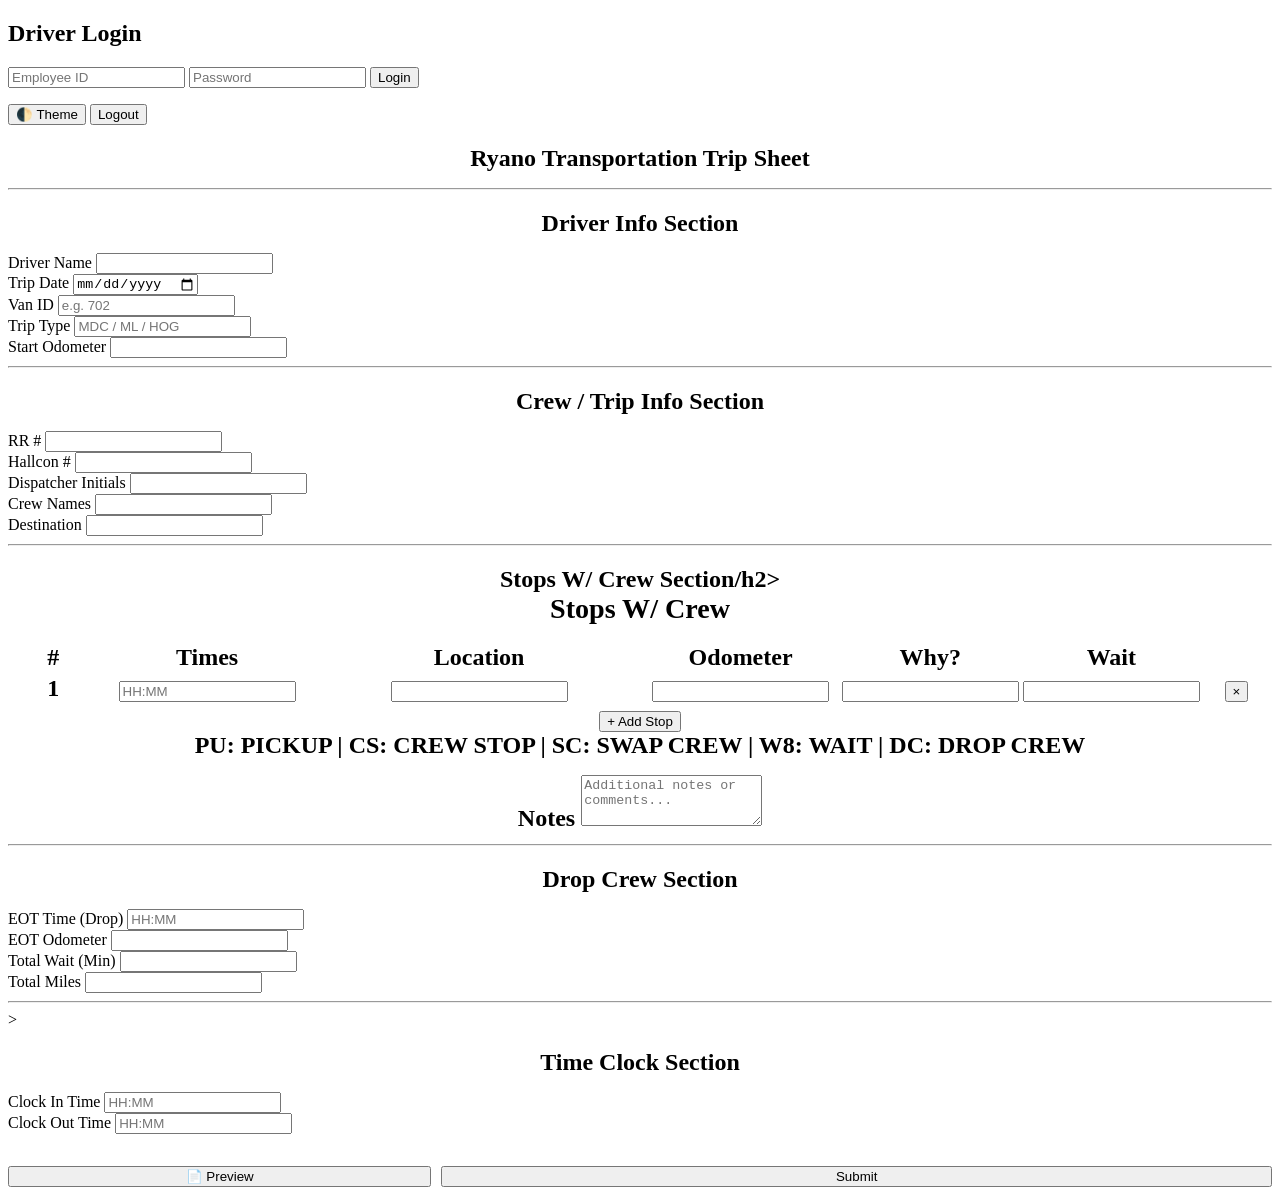
==== index.html @ ab4443f6 "add ticker" ====
<!DOCTYPE html>
<html lang="en">
<head>
    <meta charset="UTF-8">
    <meta name="viewport" content="width=device-width, initial-scale=1.0">
    <title>RyanoPortal - Trip Sheet</title>
    <link rel="stylesheet" href="style.css">
</head>
<body>

    <div id="login-overlay">
        <div class="login-card">
            <h2>Driver Login</h2>
            <input type="text" id="employeeId" placeholder="Employee ID">
            <input type="password" id="password" placeholder="Password">
            <button id="loginButton">Login</button>
            <p id="loginError" style="color:red;"></p>
        </div>
    </div>

    <div id="header">
        <button id="darkModeToggle">🌓 Theme</button>
        <span id="userIdLabel"></span>
        <button id="logoutButton">Logout</button>
    </div>

    <section>
        <h2 style="text-align:center; margin-bottom:1rem;">Ryano Transportation Trip Sheet</h2>
        <hr>

        <h2 style="text-align:center; margin-bottom:1rem;">Driver Info Section</h2>
      <div class="section-separator"></div>
        <!-- SECTION 1: Driver Info to Start Odometer -->
        <div class="form-section">
            <div class="grid">
                <div>
                    <label for="driverName">Driver Name</label>
                    <input type="text" id="driverName" readonly>
                </div>
                <div>
                    <label for="tripDate">Trip Date</label>
                    <input type="date" id="tripDate">
                </div>
                <div>
                    <label for="vanId">Van ID</label>
                    <input type="text" id="vanId" placeholder="e.g. 702">
                </div>
                <div>
                    <label for="tripType">Trip Type</label>
                    <input type="text" id="tripType" placeholder="MDC / ML / HOG">
                </div>
                <div class="full-width">
                    <label for="startOdometer">Start Odometer</label>
                    <input type="number" id="startOdometer">
                </div>
            </div>
        </div>

        <hr>

        <h2 style="text-align:center; margin-bottom:1rem;">Crew / Trip Info Section</h2>
        <div class="section-separator"></div>
        <!-- SECTION 2: RR # to Destination -->
        <div class="form-section">
            <div class="grid">
                <div>
                    <label for="rrNumber">RR #</label>
                    <input type="text" id="rrNumber">
                </div>
                <div>
                    <label for="hallconNumber">Hallcon #</label>
                    <input type="text" id="hallconNumber">
                </div>
                <div class="full-width">
                    <label for="dispatcherNumber">Dispatcher Initials</label>
                    <input type="text" id="dispatcherNumber">
                </div>
                <div class="full-width">
                    <label for="crewNames">Crew Names</label>
                    <input type="text" id="crewNames">
                </div>
                <div class="full-width">
                    <label for="destination">Destination</label>
                    <input type="text" id="destination">
                </div>
            </div>
        </div>

        <hr>

          <h2 style="text-align:center; margin-bottom:1rem;">Stops W/ Crew Section/h2>
          <div class="section-separator"></div>

        <!-- SECTION 3: Stops W/ Crew to Notes -->
        <div class="form-section">
            <h3 style="margin: 0 0 1rem 0;">Stops W/ Crew</h3>
            <div class="table-wrapper">
                <table id="stopsTable">
                    <thead>
                        <tr>
                            <th width="8%">#</th>
                            <th width="18%">Times</th>
                            <th width="28%">Location</th>
                            <th width="16%">Odometer</th>
                            <th width="12%">Why?</th>
                            <th width="12%">Wait</th>
                            <th width="6%"></th>
                        </tr>
                    </thead>
                    <tbody id="stopsBody">
                        <tr>
                            <td class="stop-number">1</td>
                            <td><input type="text" class="stop-times" placeholder="HH:MM"></td>
                            <td><input type="text" class="stop-location"></td>
                            <td><input type="number" class="stop-odometer"></td>
                            <td><input type="text" class="stop-why" maxlength="4"></td>
                            <td><input type="number" class="stop-wait"></td>
                            <td><button type="button" class="remove-stop-btn">×</button></td>
                        </tr>
                    </tbody>
                </table>
            </div>
            <button id="addStopRow" class="add-button">+ Add Stop</button>

            <div class="ticker">
    <div class="ticker-content">
        PU: PICKUP  |  CS: CREW STOP  |  SC: SWAP CREW  |  W8: WAIT  |  DC: DROP CREW
    </div>
            </div>
            

            <div style="margin-top: 1rem;">
                <label for="notes">Notes</label>
                <textarea id="notes" rows="3" placeholder="Additional notes or comments..."></textarea>
            </div>
        </div>
<hr>  <div class="section-separator"></div>
  <h2 style="text-align:center; margin-bottom:1rem;">Drop Crew Section</h2>
          <div class="section-separator"></div>
          
        <!-- SECTION 4: EOT Time to Total Miles -->
        <div class="form-section">
            <div class="grid">
                <div>
                    <label for="EOTTIME">EOT Time (Drop)</label>
                    <input type="text" id="EOTTIME" placeholder="HH:MM">
                </div>
                <div>
                    <label for="EOTODO">EOT Odometer</label>
                    <input type="number" id="EOTODO">
                </div>
                <div>
                    <label for="TOTALWAIT">Total Wait (Min)</label>
                    <input type="text" id="TOTALWAIT" readonly class="readonly-total">
                </div>
                <div>
                    <label for="TOTALMILES">Total Miles</label>
                    <input type="number" id="TOTALMILES" readonly class="readonly-total">
                </div>
            </div>
        </div>

        <hr>>
  <h2 style="text-align:center; margin-bottom:1rem;">Time Clock Section</h2>
          <div class="section-separator"></div>
          
        <!-- SECTION 5: Clock In/Out Times -->
        <div class="form-section">
            <div class="grid">
                <div>
                    <label for="clockInTime">Clock In Time</label>
                    <input type="text" id="clockInTime" placeholder="HH:MM">
                </div>
                <div>
                    <label for="clockOutTime">Clock Out Time</label>
                    <input type="text" id="clockOutTime" placeholder="HH:MM">
                </div>
            </div>
        </div>

        <div style="margin-top:2rem; display: flex; gap: 10px;">
            <button onclick="openPreview()" class="preview-button" style="flex: 1;">📄 Preview</button>
            <button id="submitTrip" class="submit-button" style="flex: 2;">Submit</button>
        </div>
    </section>

    <script src="script.js"></script>
</body>
</html>
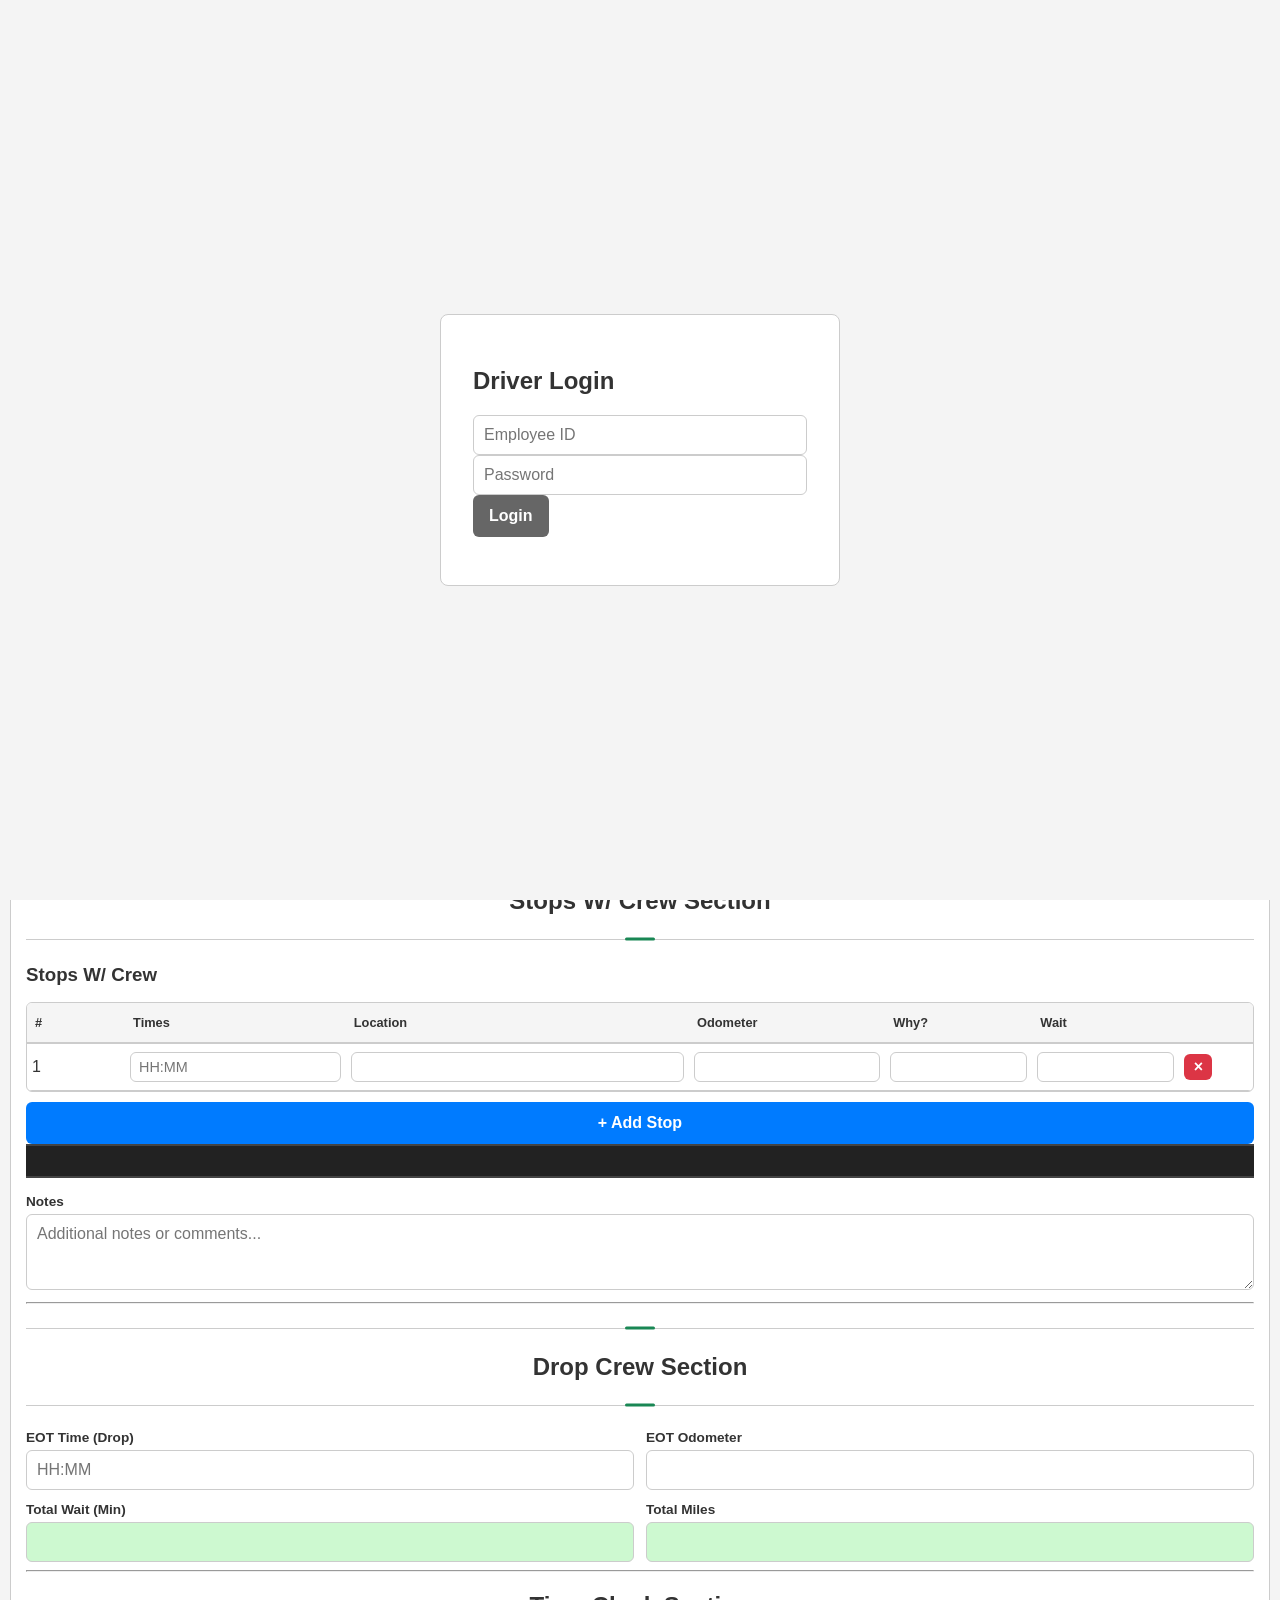
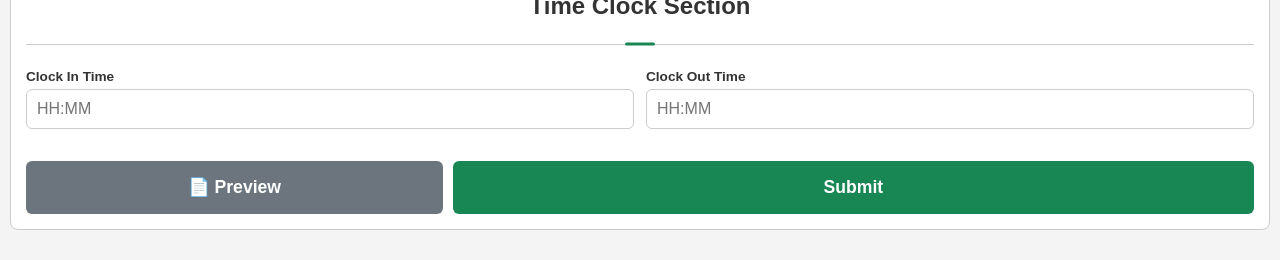
==== commit f03e39ad: "Update index.html" ====
--- a/index.html
+++ b/index.html
@@ -88,7 +88,7 @@
 
         <hr>
 
-          <h2 style="text-align:center; margin-bottom:1rem;">Stops W/ Crew Section/h2>
+          <h2 style="text-align:center; margin-bottom:1rem;">Stops W/ Crew Section</h2>
           <div class="section-separator"></div>
 
         <!-- SECTION 3: Stops W/ Crew to Notes -->
@@ -160,7 +160,7 @@
             </div>
         </div>
 
-        <hr>>
+        <hr>
   <h2 style="text-align:center; margin-bottom:1rem;">Time Clock Section</h2>
           <div class="section-separator"></div>
           
--- a/style.css
+++ b/style.css
@@ -0,0 +1,519 @@
+:root {
+    --bg-page: #f4f4f4;
+    --bg-surface: #ffffff;
+    --border: #cccccc;
+    --text-main: #333333;
+    --accent: #198754;
+}
+
+body.dark-mode {
+    --bg-page: #121212;
+    --bg-surface: #1e1e1e;
+    --border: #444444;
+    --text-main: #e0e0e0;
+}
+
+* {
+    box-sizing: border-box;
+}
+
+body {
+    font-family: -apple-system, BlinkMacSystemFont, 'Segoe UI', Roboto, Oxygen, Ubuntu, Cantarell, sans-serif;
+    background-color: var(--bg-page);
+    color: var(--text-main);
+    margin: 0; 
+    padding: 10px;
+}
+
+/* LOGIN OVERLAY */
+#login-overlay {
+    position: fixed; top: 0; left: 0; width: 100%; height: 100%;
+    background: var(--bg-page); z-index: 1000;
+    display: flex; align-items: center; justify-content: center;
+}
+.login-card {
+    background: var(--bg-surface); padding: 2rem;
+    border-radius: 8px; border: 1px solid var(--border); width: 90%; max-width: 400px;
+}
+
+/* HEADER */
+#header {
+    display: flex; 
+    justify-content: space-between; 
+    align-items: center;
+    padding: 10px; 
+    background: var(--bg-surface); 
+    border-bottom: 1px solid var(--border);
+    margin-bottom: 15px; 
+    border-radius: 8px;
+    flex-wrap: wrap;
+    gap: 10px;
+}
+
+section {
+    background: var(--bg-surface); 
+    padding: 15px;
+    border-radius: 8px; 
+    border: 1px solid var(--border);
+    margin-bottom: 20px;
+}
+
+/* FORM SECTIONS */
+.form-section {
+    padding: 0;
+}
+
+.section-separator {
+    height: 1px;
+    background: var(--border);
+    margin: 1.5rem 0;
+    position: relative;
+}
+
+.section-separator::before {
+    content: '';
+    position: absolute;
+    left: 50%;
+    top: 50%;
+    transform: translate(-50%, -50%);
+    width: 30px;
+    height: 3px;
+    background: var(--accent);
+    border-radius: 2px;
+}
+
+.grid {
+    display: grid; 
+    grid-template-columns: 1fr 1fr; 
+    gap: 12px;
+}
+
+.full-width {
+    grid-column: span 2;
+}
+
+label { 
+    font-size: 0.85rem; 
+    font-weight: 600; 
+    display: block; 
+    margin-bottom: 5px;
+    color: var(--text-main);
+}
+
+input, textarea {
+    width: 100%; 
+    padding: 10px; 
+    border: 1px solid var(--border);
+    background: var(--bg-surface); 
+    color: var(--text-main);
+    border-radius: 6px; 
+    font-size: 1rem;
+    font-family: inherit;
+}
+
+input:focus, textarea:focus {
+    outline: none;
+    border-color: var(--accent);
+    box-shadow: 0 0 0 3px rgba(25, 135, 84, 0.1);
+}
+
+.readonly-total { 
+    background-color: #7ef08763; 
+    color: #000000; 
+    font-weight: bold; 
+}
+
+body.dark-mode .readonly-total {
+    background-color: #1b5e1f70;
+    color: #ffffff;
+}
+
+.table-wrapper { 
+    overflow-x: auto; 
+    margin-top: 10px;
+    border-radius: 6px;
+    border: 1px solid var(--border);
+}
+
+.ticker {
+    width: 100%;
+    overflow: hidden;
+    white-space: nowrap;
+    background: #222;
+    color: #fff;
+    padding: 6px 0;
+    font-family: 'Courier New', monospace;
+    font-size: 12pt;
+    font-weight: 900;
+    border-top: 2px solid #444;
+    border-bottom: 2px solid #444;
+}
+
+.ticker-content {
+    display: inline-block;
+    padding-left: 100%;
+    animation: ticker-scroll 12s linear infinite;
+}
+
+@keyframes ticker-scroll {
+    0%   { transform: translateX(0); }
+    100% { transform: translateX(-100%); }
+}
+
+
+table { 
+    width: 100%; 
+    border-collapse: collapse; 
+    min-width: 600px; 
+}
+
+th { 
+    background: #f5f5f5; 
+    color: #333; 
+    padding: 12px 8px; 
+    text-align: left; 
+    font-size: 0.8rem;
+    font-weight: 600;
+    border-bottom: 2px solid var(--border);
+}
+
+body.dark-mode th {
+    background: #2a2a2a;
+    color: #e0e0e0;
+}
+
+td { 
+    padding: 8px 5px; 
+    border-bottom: 1px solid var(--border);
+}
+
+td input {
+    padding: 6px 8px;
+    font-size: 0.9rem;
+}
+
+button {
+    padding: 12px 16px; 
+    border: none; 
+    border-radius: 6px; 
+    cursor: pointer;
+    font-weight: 600; 
+    font-size: 1rem;
+    background: #666; 
+    color: white;
+    transition: all 0.2s;
+}
+
+button:active {
+    transform: scale(0.98);
+}
+
+.submit-button { 
+    background: var(--accent);
+    width: 100%;
+    padding: 16px;
+    font-size: 1.1rem;
+}
+
+.submit-button:hover {
+    background: #157347;
+}
+
+.preview-button {
+    background: #6c757d;
+    padding: 16px;
+    font-size: 1.1rem;
+}
+
+.preview-button:hover {
+    background: #5a6268;
+}
+
+.add-button { 
+    background: #007bff; 
+    margin-top: 10px;
+    width: 100%;
+}
+
+.add-button:hover {
+    background: #0056b3;
+}
+
+.remove-stop-btn { 
+    background: #dc3545; 
+    padding: 4px 8px;
+    font-size: 1rem;
+    min-width: 28px;
+}
+
+.remove-stop-btn:hover {
+    background: #c82333;
+}
+
+/* MOBILE FIRST IMPROVEMENTS */
+@media (max-width: 600px) {
+    body {
+        padding: 5px;
+    }
+    
+    section {
+        padding: 12px;
+    }
+    
+    .grid { 
+        grid-template-columns: 1fr;
+        gap: 10px;
+    }
+    
+    .full-width {
+        grid-column: span 1;
+    }
+    
+    #header {
+        flex-direction: column;
+        align-items: stretch;
+        gap: 8px;
+    }
+    
+    #header button {
+        width: 100%;
+    }
+    
+    h2 {
+        font-size: 1.3rem;
+    }
+    
+    h3 {
+        font-size: 1.1rem;
+    }
+    
+    .table-wrapper {
+        margin-left: -12px;
+        margin-right: -12px;
+        border-left: none;
+        border-right: none;
+        border-radius: 0;
+    }
+    
+    table {
+        font-size: 0.85rem;
+    }
+    
+    th {
+        padding: 10px 4px;
+        font-size: 0.75rem;
+    }
+    
+    td {
+        padding: 6px 3px;
+    }
+    
+    td input {
+        padding: 4px 6px;
+        font-size: 0.85rem;
+    }
+    
+    .stop-number {
+        text-align: center;
+        font-weight: bold;
+    }
+<<<<<<< HEAD
+
+thead th {
+    text-align: center;
+}
+}
+=======
+}
+
+/* ============================================ */
+/* TRIP SHEET PREVIEW PAGE STYLES */
+/* ============================================ */
+
+/* These styles apply only to trip-sheet-preview.html */
+body.preview-page {
+    font-family: 'Courier New', monospace;
+    background: white;
+    color: black;
+    padding: 30px;
+    line-height: 1.4;
+}
+
+body.preview-page * {
+    -webkit-print-color-adjust: exact;
+    print-color-adjust: exact;
+    color-adjust: exact;
+}
+
+.trip-sheet {
+    max-width: 1200px;
+    margin: 0 auto;
+    border: 2px solid black;
+    padding: 20px;
+}
+
+.trip-sheet h1 {
+    text-align: center;
+    font-size: 24px;
+    margin-bottom: 25px;
+    text-transform: uppercase;
+    letter-spacing: 2px;
+    border-bottom: 2px solid black;
+    padding-bottom: 10px;
+}
+
+.trip-sheet h3 {
+    background: #5E9868;
+    color: white;
+    padding: 10px;
+    margin: 20px 0 15px 0;
+    border: none;
+}
+
+/* Preview Grid Layouts */
+.grid-4 {
+    display: grid;
+    grid-template-columns: repeat(2, 1fr);
+    gap: 15px;
+    margin-bottom: 20px;
+    border: 1px solid black;
+    padding: 15px;
+}
+
+.grid-3 {
+    display: grid;
+    grid-template-columns: repeat(2, 1fr);
+    gap: 15px;
+    margin-bottom: 20px;
+    border: 1px solid black;
+    padding: 15px;
+}
+
+.grid-centered {
+    display: grid;
+    grid-template-columns: repeat(4, 1fr);
+    gap: 15px;
+    margin-bottom: 20px;
+    border: 1px solid black;
+    padding: 15px;
+}
+
+/* Preview Field Styles */
+.field-label {
+    font-weight: bold;
+    margin-bottom: 5px;
+    text-align: center;
+    text-transform: uppercase;
+    font-size: 12px;
+}
+
+.field-value {
+    text-align: center;
+    font-size: 16px;
+    padding: 8px;
+    background: #D7E4D8;
+    border: 1px solid #ccc;
+}
+
+/* Preview Table Styles */
+.trip-sheet table {
+    width: 100%;
+    border-collapse: collapse;
+    margin: 15px 0;
+    border: 2px solid black;
+}
+
+.trip-sheet th {
+    background: #5E9868;
+    color: white;
+    border: 1px solid #5E9868;
+    padding: 12px 8px;
+    text-align: center;
+    font-weight: bold;
+    text-transform: uppercase;
+    font-size: 14px;
+}
+
+.trip-sheet td {
+    border: 1px solid black;
+    padding: 10px 8px;
+    text-align: center;
+    vertical-align: middle;
+}
+
+.trip-sheet tbody tr:nth-child(odd) {
+    background: white;
+}
+
+.trip-sheet tbody tr:nth-child(even) {
+    background: #D7E4D8;
+}
+
+/* Notes Section */
+.notes-section {
+    border: 1px solid black;
+    padding: 15px;
+    margin: 20px 0;
+}
+
+.notes-content {
+    min-height: 80px;
+    border: 1px solid #ccc;
+    padding: 10px;
+    margin-top: 10px;
+    text-align: left;
+}
+
+/* Preview Buttons */
+.no-print {
+    position: fixed;
+    top: 20px;
+    right: 20px;
+    display: flex;
+    gap: 10px;
+    z-index: 9999;
+}
+
+.no-print button {
+    padding: 12px 24px;
+    background: #0077cc;
+    color: white;
+    border: none;
+    border-radius: 4px;
+    cursor: pointer;
+    font-size: 14px;
+}
+
+.no-print button:hover {
+    background: #005fa3;
+}
+
+/* Print Styles for Preview Page */
+@media print {
+    body.preview-page {
+        padding: 0.5in;
+    }
+    
+    .no-print {
+        display: none !important;
+    }
+    
+    .trip-sheet h3 {
+        background: #5E9868 !important;
+        color: white !important;
+    }
+    
+    .trip-sheet th {
+        background: #5E9868 !important;
+        color: white !important;
+    }
+    
+    .trip-sheet tbody tr:nth-child(even) {
+        background: #D7E4D8 !important;
+    }
+    
+    .field-value {
+        background: #D7E4D8 !important;
+    }
+}
+>>>>>>> 5dde4c066eb6f39254606b4f859dadbf035146de
